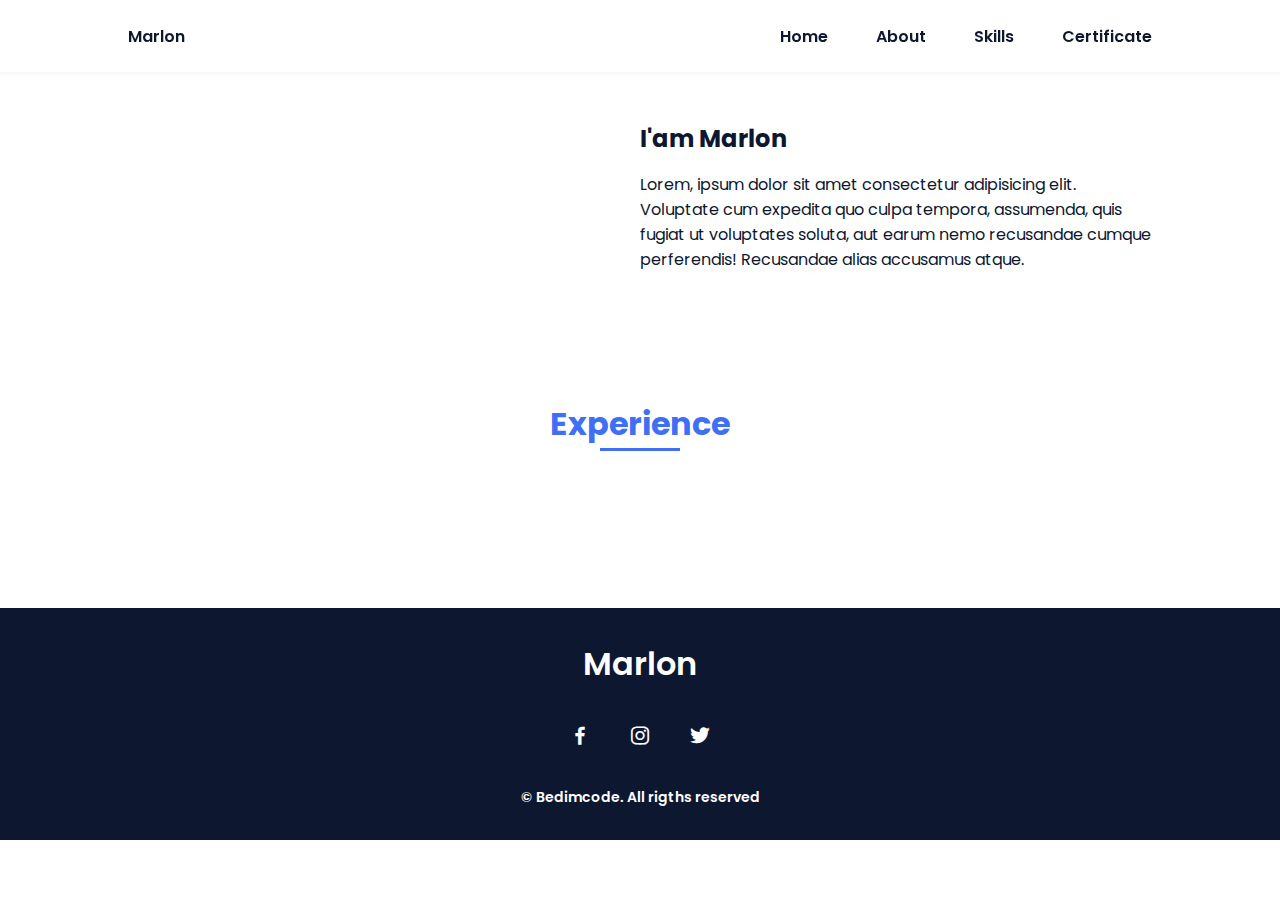
==== page/about.html @ 0b10dcbe "m" ====
<!DOCTYPE html>
<html lang="en">
    <head>
        <meta charset="UTF-8">
        <meta name="viewport" content="width=device-width, initial-scale=1.0">

        <link rel="stylesheet" href="/../assets/css/styles.css">

        <!-- =====BOX ICONS===== -->
        <link href='https://cdn.jsdelivr.net/npm/boxicons@2.0.5/css/boxicons.min.css' rel='stylesheet'>

        <title>My Portofolio</title>
    </head>
    <body>
        <header class="l-header">
            <nav class="nav bd-grid">
                <div>
                    <a href="#" class="nav__logo">Marlon</a>
                </div>

                <div class="nav__menu" id="nav-menu">
                    <ul class="nav__list">
                        <li class="nav__item"><a href="/../index.html" class="nav__link active">Home</a></li>
                        <li class="nav__item "><a href="/page/about.html" class="nav__link">About</a></li>
                        <li class="nav__item"><a href="/page/skill.html" class="nav__link">Skills</a></li>
                        <li class="nav__item"><a href="/page/certificate.html" class="nav__link">Certificate</a></li>
                      
                    </ul>
                </div>

                <div class="nav__toggle" id="nav-toggle">
                    <i class='bx bx-menu'></i>
                </div>
            </nav>
        </header>

     <!--===== ABOUT =====-->
     <section class="about section " id="about">
       <br>

        <div class="about__container bd-grid">
            <div class="about__img">
                <img src="assets/img/about.jpg" alt="">
            </div>
            
            <div>
                <h2 class="about__subtitle">I'am Marlon</h2>
                <p class="about__text">Lorem, ipsum dolor sit amet consectetur adipisicing elit. Voluptate cum expedita quo culpa tempora, assumenda, quis fugiat ut voluptates soluta, aut earum nemo recusandae cumque perferendis! Recusandae alias accusamus atque.</p>           
            </div>                                   
        </div>
    </section>
    <section class="work section" id="work">
        <h2 class="section-title">Experience</h2>

        <div class="work__container bd-grid">
            <a href="" class="work__img">
                <img src="assets/img/work1.jpg" alt="">
            </a>
            <a href="" class="work__img">
                <img src="assets/img/work2.jpg" alt="">
            </a>
            <a href="" class="work__img">
                <img src="assets/img/work3.jpg" alt="">
            </a>
            <a href="" class="work__img">
                <img src="assets/img/work4.jpg" alt="">
            </a>
            <a href="" class="work__img">
                <img src="assets/img/work5.jpg" alt="">
            </a>
            <a href="" class="work__img">
                <img src="assets/img/work6.jpg" alt="">
            </a>
        </div>
    </section>


        <footer class="footer">
            <p class="footer__title">Marlon</p>
            <div class="footer__social">
                <a href="#" class="footer__icon"><i class='bx bxl-facebook' ></i></a>
                <a href="#" class="footer__icon"><i class='bx bxl-instagram' ></i></a>
                <a href="#" class="footer__icon"><i class='bx bxl-twitter' ></i></a>
            </div>
            <p class="footer__copy">&#169; Bedimcode. All rigths reserved</p>
        </footer>


        <!--===== SCROLL REVEAL =====-->
        <script src="https://unpkg.com/scrollreveal"></script>

        <!--===== MAIN JS =====-->
        <script src="/../assets/js/main.js"></script>
    </body>
</html>
---- assets/css/styles.css ----
/*===== GOOGLE FONTS =====*/
@import url("https://fonts.googleapis.com/css2?family=Poppins:wght@400;600;700&display=swap");
/*===== VARIABLES CSS =====*/
:root {
  --header-height: 3rem;
  --font-semi: 600;
  /*===== Colores =====*/
  /*Purple 260 - Red 355 - Blue 224 - Pink 340*/
  /* HSL color mode */
  --hue-color: 224;
  --first-color: hsl(var(--hue-color), 89%, 60%);
  --second-color: hsl(var(--hue-color), 56%, 12%);
  /*===== Fuente y tipografia =====*/
  --body-font: 'Poppins', sans-serif;
  --big-font-size: 2rem;
  --h2-font-size: 1.25rem;
  --normal-font-size: .938rem;
  --smaller-font-size: .75rem;
  /*===== Margenes =====*/
  --mb-2: 1rem;
  --mb-4: 2rem;
  --mb-5: 2.5rem;
  --mb-6: 3rem;
  /*===== z index =====*/
  --z-back: -10;
  --z-fixed: 100;
}

@media screen and (min-width: 968px) {
  :root {
    --big-font-size: 3.5rem;
    --h2-font-size: 2rem;
    --normal-font-size: 1rem;
    --smaller-font-size: .875rem;
  }
}

/*===== BASE =====*/
*, ::before, ::after {
  box-sizing: border-box;
}

html {
  scroll-behavior: smooth;
}

body {
  margin: var(--header-height) 0 0 0;
  font-family: var(--body-font);
  font-size: var(--normal-font-size);
  color: var(--second-color);
}

h1, h2, p {
  margin: 0;
}

ul {
  margin: 0;
  padding: 0;
  list-style: none;
}

a {
  text-decoration: none;
}

img {
  max-width: 100%;
  height: auto;
  display: block;
}

/*===== CLASS CSS ===== */
.section-title {
  position: relative;
  font-size: var(--h2-font-size);
  color: var(--first-color);
  margin-top: var(--mb-2);
  margin-bottom: var(--mb-4);
  text-align: center;
}

.section-title::after {
  position: absolute;
  content: '';
  width: 64px;
  height: 0.18rem;
  left: 0;
  right: 0;
  margin: auto;
  top: 2rem;
  background-color: var(--first-color);
}

.section {
  padding-top: 3rem;
  padding-bottom: 2rem;
}

/*===== LAYOUT =====*/
.bd-grid {
  max-width: 1024px;
  display: grid;
  margin-left: var(--mb-2);
  margin-right: var(--mb-2);
}

.l-header {
  width: 100%;
  position: fixed;
  top: 0;
  left: 0;
  z-index: var(--z-fixed);
  background-color: #fff;
  box-shadow: 0 1px 4px rgba(146, 161, 176, 0.15);
}

/*===== NAV =====*/
.nav {
  height: var(--header-height);
  display: flex;
  justify-content: space-between;
  align-items: center;
  font-weight: var(--font-semi);
}

@media screen and (max-width: 767px) {
  .nav__menu {
    position: fixed;
    top: var(--header-height);
    right: -100%;
    width: 80%;
    height: 100%;
    padding: 2rem;
    background-color: var(--second-color);
    transition: .5s;
  }
}

.nav__item {
  margin-bottom: var(--mb-4);
}

.nav__link {
  position: relative;
  color: #fff;
}

.nav__link:hover {
  position: relative;
}

.nav__link:hover::after {
  position: absolute;
  content: '';
  width: 100%;
  height: 0.18rem;
  left: 0;
  top: 2rem;
  background-color: var(--first-color);
}

.nav__logo {
  color: var(--second-color);
}

.nav__toggle {
  color: var(--second-color);
  font-size: 1.5rem;
  cursor: pointer;
}

/*Active menu*/
/* .active::after {
  position: absolute;
  content: '';
  width: 100%;
  height: 0.18rem;
  left: 0;
  top: 2rem;
  background-color: var(--first-color);
} */

/*=== Show menu ===*/
.show {
  right: 0;
}

/*===== HOME =====*/
.home {
  position: relative;
  row-gap: 5rem;
  padding: 4rem 0 5rem;
}

.home__data {
  align-self: center;
}

.home__title {
  font-size: var(--big-font-size);
  margin-bottom: var(--mb-5);
}

.home__title-color {
  color: var(--first-color);
}

.home__social {
  display: flex;
  flex-direction: column;
}

.home__social-icon {
  width: max-content;
  margin-bottom: var(--mb-2);
  font-size: 1.5rem;
  color: var(--second-color);
}

.home__social-icon:hover {
  color: var(--first-color);
}

.home__img {
  position: absolute;
  right: 0;
  bottom: 0;
  width: 260px;
}

.home__blob {
  fill: var(--first-color);
}

.home__blob-img {
  width: 360px;
}

/*BUTTONS*/
.button {
  display: inline-block;
  background-color: var(--first-color);
  color: #fff;
  padding: .75rem 2.5rem;
  font-weight: var(--font-semi);
  border-radius: .5rem;
  transition: .3s;
}

.button:hover {
  box-shadow: 0px 10px 36px rgba(0, 0, 0, 0.15);
}

/* ===== ABOUT =====*/
.about__container {
  row-gap: 2rem;
  text-align: center;
}

.about__subtitle {
  margin-bottom: var(--mb-2);
}

.about__img {
  justify-self: center;
}

.about__img img {
  width: 200px;
  border-radius: .5rem;
}

/* ===== SKILLS =====*/
.skills__container {
  row-gap: 2rem;
  text-align: center;
}

.skills__subtitle {
  margin-bottom: var(--mb-2);
}

.skills__text {
  margin-bottom: var(--mb-4);
}

.skills__data {
  display: flex;
  justify-content: space-between;
  align-items: center;
  position: relative;
  font-weight: var(--font-semi);
  padding: .5rem 1rem;
  margin-bottom: var(--mb-4);
  border-radius: .5rem;
  box-shadow: 0px 4px 25px rgba(14, 36, 49, 0.15);
}

.skills__icon {
  font-size: 2rem;
  margin-right: var(--mb-2);
  color: var(--first-color);
}

.skills__names {
  display: flex;
  align-items: center;
}

.skills__bar {
  position: absolute;
  left: 0;
  bottom: 0;
  background-color: var(--first-color);
  height: .25rem;
  border-radius: .5rem;
  z-index: var(--z-back);
}

.skills__html {
  width: 95%;
}

.skills__css {
  width: 85%;
}

.skills__js {
  width: 65%;
}

.skills__ux {
  width: 85%;
}

.skills__img {
  border-radius: .5rem;
}

/* ===== WORK =====*/
.work__container {
  row-gap: 2rem;
}

.work__img {
  box-shadow: 0px 4px 25px rgba(14, 36, 49, 0.15);
  border-radius: .5rem;
  overflow: hidden;
}

.work__img img {
  transition: 1s;
}

.work__img img:hover {
  transform: scale(1.1);
}

/* ===== CONTACT =====*/
.contact__input {
  width: 100%;
  font-size: var(--normal-font-size);
  font-weight: var(--font-semi);
  padding: 1rem;
  border-radius: .5rem;
  border: 1.5px solid var(--second-color);
  outline: none;
  margin-bottom: var(--mb-4);
}

.contact__button {
  display: block;
  border: none;
  outline: none;
  font-size: var(--normal-font-size);
  cursor: pointer;
  margin-left: auto;
}

/* ===== FOOTER =====*/
.footer {
  background-color: var(--second-color);
  color: #fff;
  text-align: center;
  font-weight: var(--font-semi);
  padding: 2rem 0;
}

.footer__title {
  font-size: 2rem;
  margin-bottom: var(--mb-4);
}

.footer__social {
  margin-bottom: var(--mb-4);
}

.footer__icon {
  font-size: 1.5rem;
  color: #fff;
  margin: 0 var(--mb-2);
}

.footer__copy {
  font-size: var(--smaller-font-size);
}

/* ===== MEDIA QUERIES=====*/
@media screen and (max-width: 320px) {
  .home {
    row-gap: 2rem;
  }
  .home__img {
    width: 200px;
  }
}

@media screen and (min-width: 576px) {
  .home {
    padding: 4rem 0 2rem;
  }
  .home__social {
    padding-top: 0;
    padding-bottom: 2.5rem;
    flex-direction: row;
    align-self: flex-end;
  }
  .home__social-icon {
    margin-bottom: 0;
    margin-right: var(--mb-4);
  }
  .home__img {
    width: 300px;
    bottom: 25%;
  }
  .about__container {
    grid-template-columns: repeat(2, 1fr);
    align-items: center;
    text-align: initial;
  }
  .skills__container {
    grid-template-columns: .7fr;
    justify-content: center;
    column-gap: 1rem;
  }
  .work__container {
    grid-template-columns: repeat(2, 1fr);
    column-gap: 2rem;
    padding-top: 2rem;
  }
  .contact__form {
    width: 360px;
    padding-top: 2rem;
  }
  .contact__container {
    justify-items: center;
  }
}

@media screen and (min-width: 768px) {
  body {
    margin: 0;
  }
  .section {
    padding-top: 4rem;
    padding-bottom: 3rem;
  }
  .section-title {
    margin-bottom: var(--mb-6);
  }
  .section-title::after {
    width: 80px;
    top: 3rem;
  }
  .nav {
    height: calc(var(--header-height) + 1.5rem);
  }
  .nav__list {
    display: flex;
    padding-top: 0;
  }
  .nav__item {
    margin-left: var(--mb-6);
    margin-bottom: 0;
  }
  .nav__toggle {
    display: none;
  }
  .nav__link {
    color: var(--second-color);
  }
  .home {
    padding: 8rem 0 2rem;
  }
  .home__img {
    width: 400px;
    bottom: 10%;
  }
  .about__container {
    padding-top: 2rem;
  }
  .about__img img {
    width: 300px;
  }
  .skills__container {
    grid-template-columns: repeat(2, 1fr);
    column-gap: 2rem;
    align-items: center;
    text-align: initial;
  }
  .work__container {
    grid-template-columns: repeat(3, 1fr);
    column-gap: 2rem;
  }
}

@media screen and (min-width: 992px) {
  .bd-grid {
    margin-left: auto;
    margin-right: auto;
  }
  .home {
    padding: 10rem 0 2rem;
  }
  .home__img {
    width: 450px;
  }
}
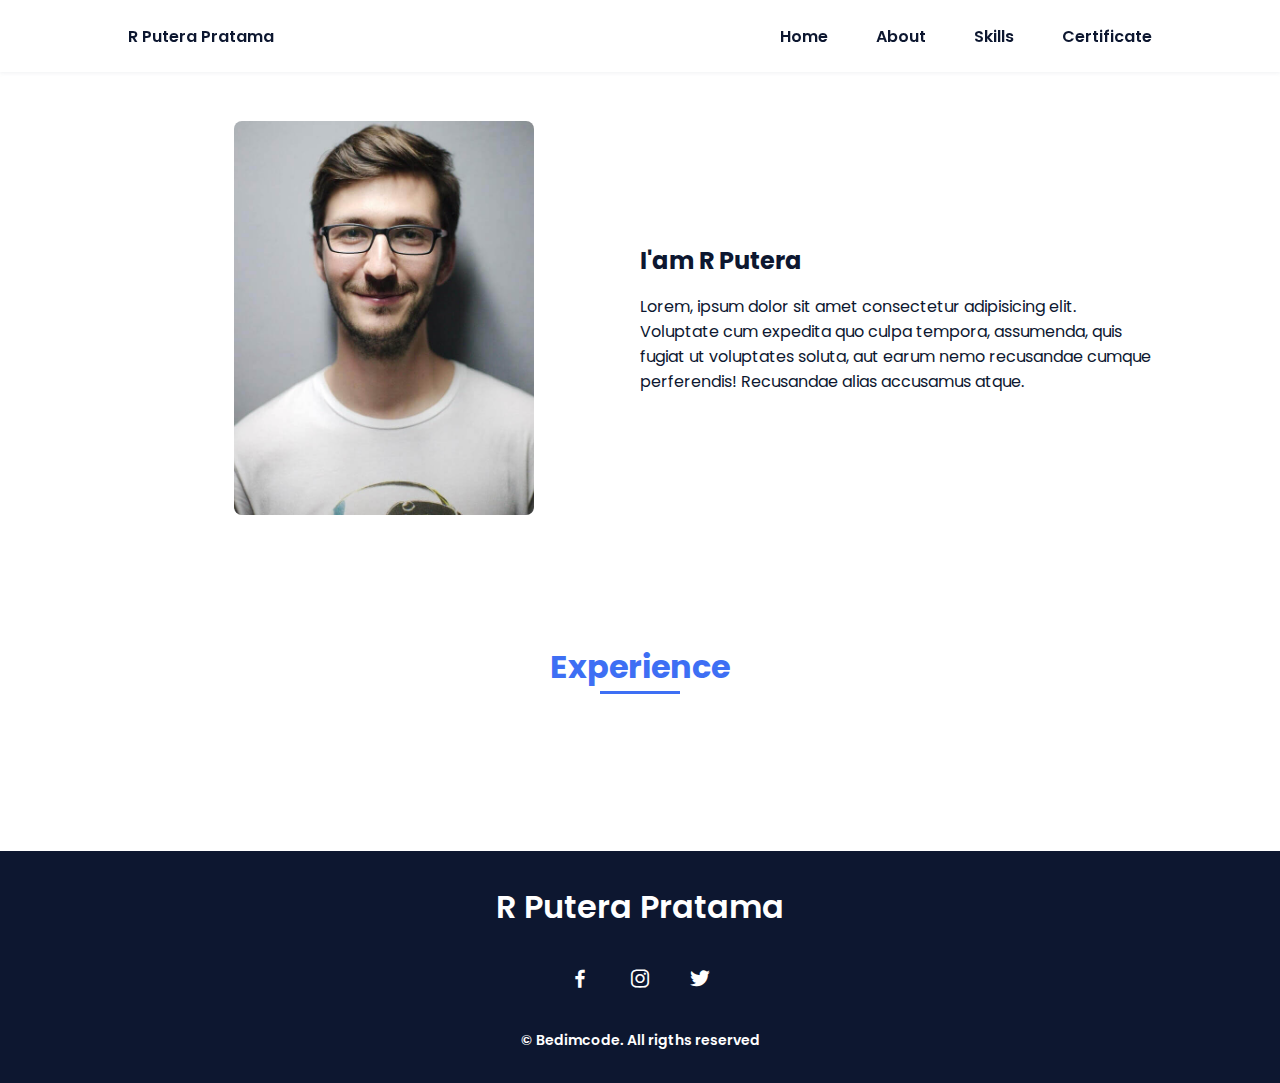
==== commit 0511a43a: "m" ====
--- a/page/about.html
+++ b/page/about.html
@@ -15,7 +15,7 @@
         <header class="l-header">
             <nav class="nav bd-grid">
                 <div>
-                    <a href="#" class="nav__logo">Marlon</a>
+                    <a href="#" class="nav__logo">R Putera Pratama</a>
                 </div>
 
                 <div class="nav__menu" id="nav-menu">
@@ -40,11 +40,11 @@
 
         <div class="about__container bd-grid">
             <div class="about__img">
-                <img src="assets/img/about.jpg" alt="">
+                <img src="/../assets/img/about.jpg" alt="">
             </div>
             
             <div>
-                <h2 class="about__subtitle">I'am Marlon</h2>
+                <h2 class="about__subtitle">I'am R Putera</h2>
                 <p class="about__text">Lorem, ipsum dolor sit amet consectetur adipisicing elit. Voluptate cum expedita quo culpa tempora, assumenda, quis fugiat ut voluptates soluta, aut earum nemo recusandae cumque perferendis! Recusandae alias accusamus atque.</p>           
             </div>                                   
         </div>
@@ -76,7 +76,7 @@
 
 
         <footer class="footer">
-            <p class="footer__title">Marlon</p>
+            <p class="footer__title">R Putera Pratama</p>
             <div class="footer__social">
                 <a href="#" class="footer__icon"><i class='bx bxl-facebook' ></i></a>
                 <a href="#" class="footer__icon"><i class='bx bxl-instagram' ></i></a>
--- a/assets/css/styles.css
+++ b/assets/css/styles.css
@@ -171,18 +171,7 @@
   cursor: pointer;
 }
 
-/*Active menu*/
-/* .active::after {
-  position: absolute;
-  content: '';
-  width: 100%;
-  height: 0.18rem;
-  left: 0;
-  top: 2rem;
-  background-color: var(--first-color);
-} */
-
-/*=== Show menu ===*/
+
 .show {
   right: 0;
 }
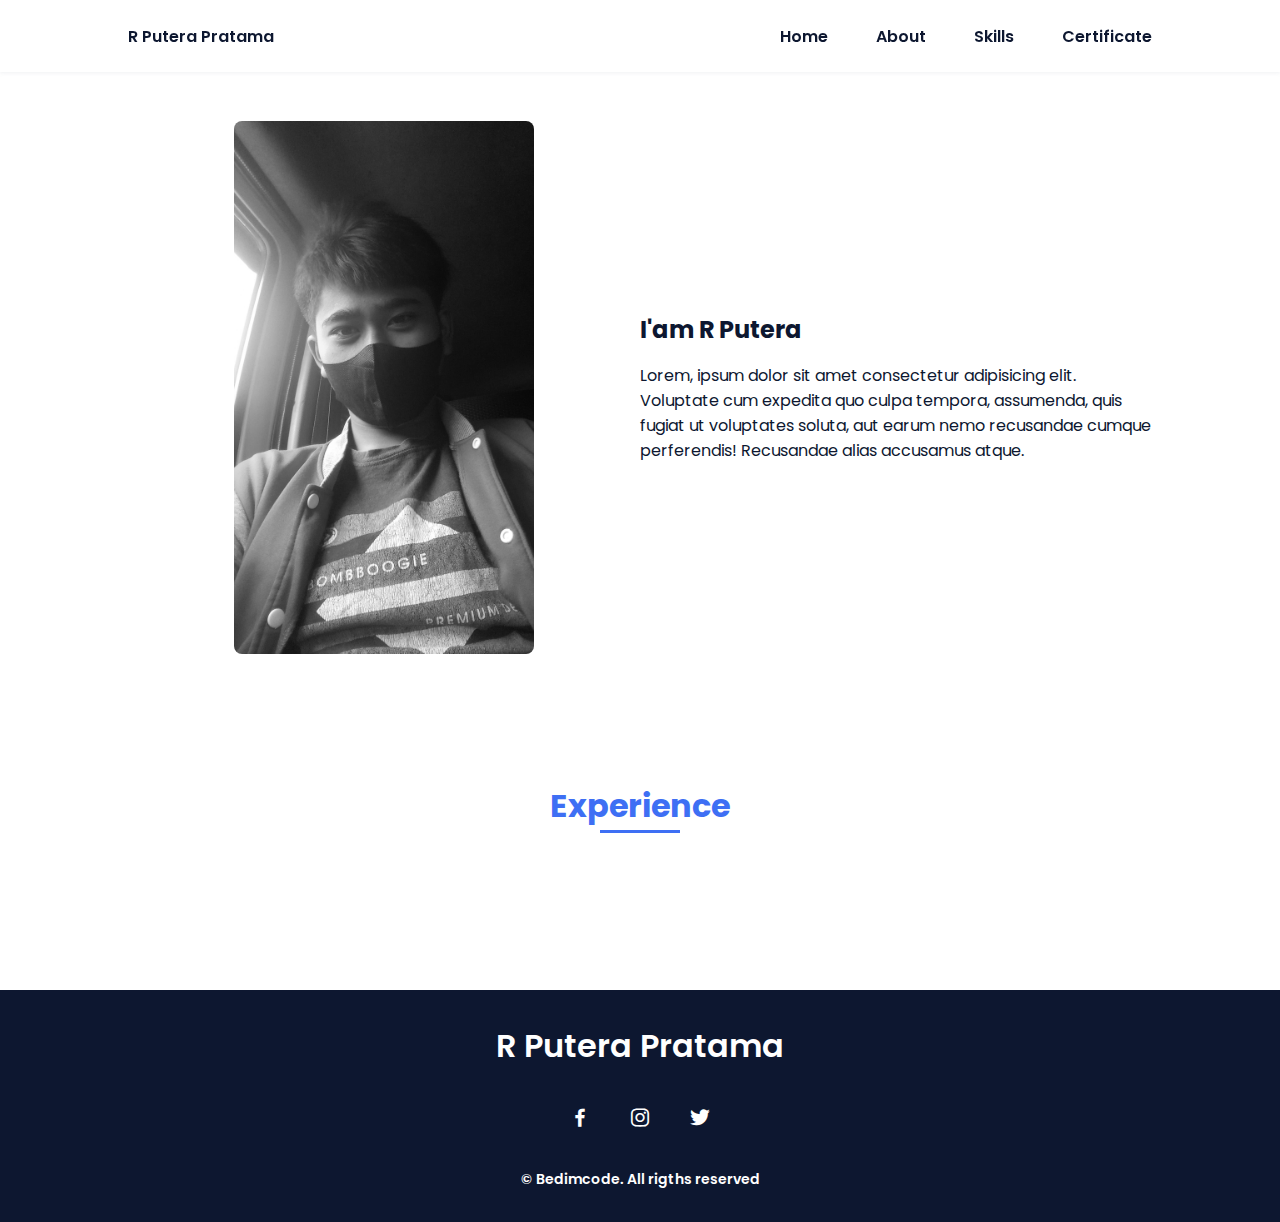
==== commit 88f386a7: "m" ====
--- a/page/about.html
+++ b/page/about.html
@@ -40,7 +40,7 @@
 
         <div class="about__container bd-grid">
             <div class="about__img">
-                <img src="/../assets/img/about.jpg" alt="">
+                <img src="/../assets/img/bw1.jpeg"  alt="">
             </div>
             
             <div>
--- a/assets/css/styles.css
+++ b/assets/css/styles.css
@@ -160,7 +160,10 @@
   top: 2rem;
   background-color: var(--first-color);
 }
-
+#cent{
+  margin-left: auto !important;
+  margin-right: auto !important;
+}
 .nav__logo {
   color: var(--second-color);
 }
@@ -200,7 +203,9 @@
   display: flex;
   flex-direction: column;
 }
-
+.home__social2 {
+  flex-direction: column;
+}
 .home__social-icon {
   width: max-content;
   margin-bottom: var(--mb-2);
@@ -224,19 +229,11 @@
 }
 
 .home__blob-img {
-  width: 360px;
+  width: 390px;
 }
 
 /*BUTTONS*/
-.button {
-  display: inline-block;
-  background-color: var(--first-color);
-  color: #fff;
-  padding: .75rem 2.5rem;
-  font-weight: var(--font-semi);
-  border-radius: .5rem;
-  transition: .3s;
-}
+
 
 .button:hover {
   box-shadow: 0px 10px 36px rgba(0, 0, 0, 0.15);
@@ -335,10 +332,14 @@
 
 .work__img {
   box-shadow: 0px 4px 25px rgba(14, 36, 49, 0.15);
-  border-radius: .5rem;
+  border-radius: 0.5rem;
   overflow: hidden;
 }
-
+.work__cert {
+  box-shadow: 0px 4px 25px rgba(14, 36, 49, 0.15);
+  border-radius: 0rem;
+  overflow: hidden;
+}
 .work__img img {
   transition: 1s;
 }
@@ -517,3 +518,27 @@
     width: 450px;
   }
 }
+
+
+
+#b2 {
+  border: 1px solid #DFDFDF;
+  display: inline-block;
+  background-color: var(--first-color);
+  color: black !important;
+  padding: .75rem 2.5rem;
+  font-weight: var(--font-semi);
+  border-radius: .5rem;
+  transition: .3s;
+  background-color: aliceblue;
+  
+}
+.button {
+  display: inline-block;
+  background-color: var(--first-color);
+  color: #fff;
+  padding: .75rem 2.5rem;
+  font-weight: var(--font-semi);
+  border-radius: .5rem;
+  transition: .3s;
+}
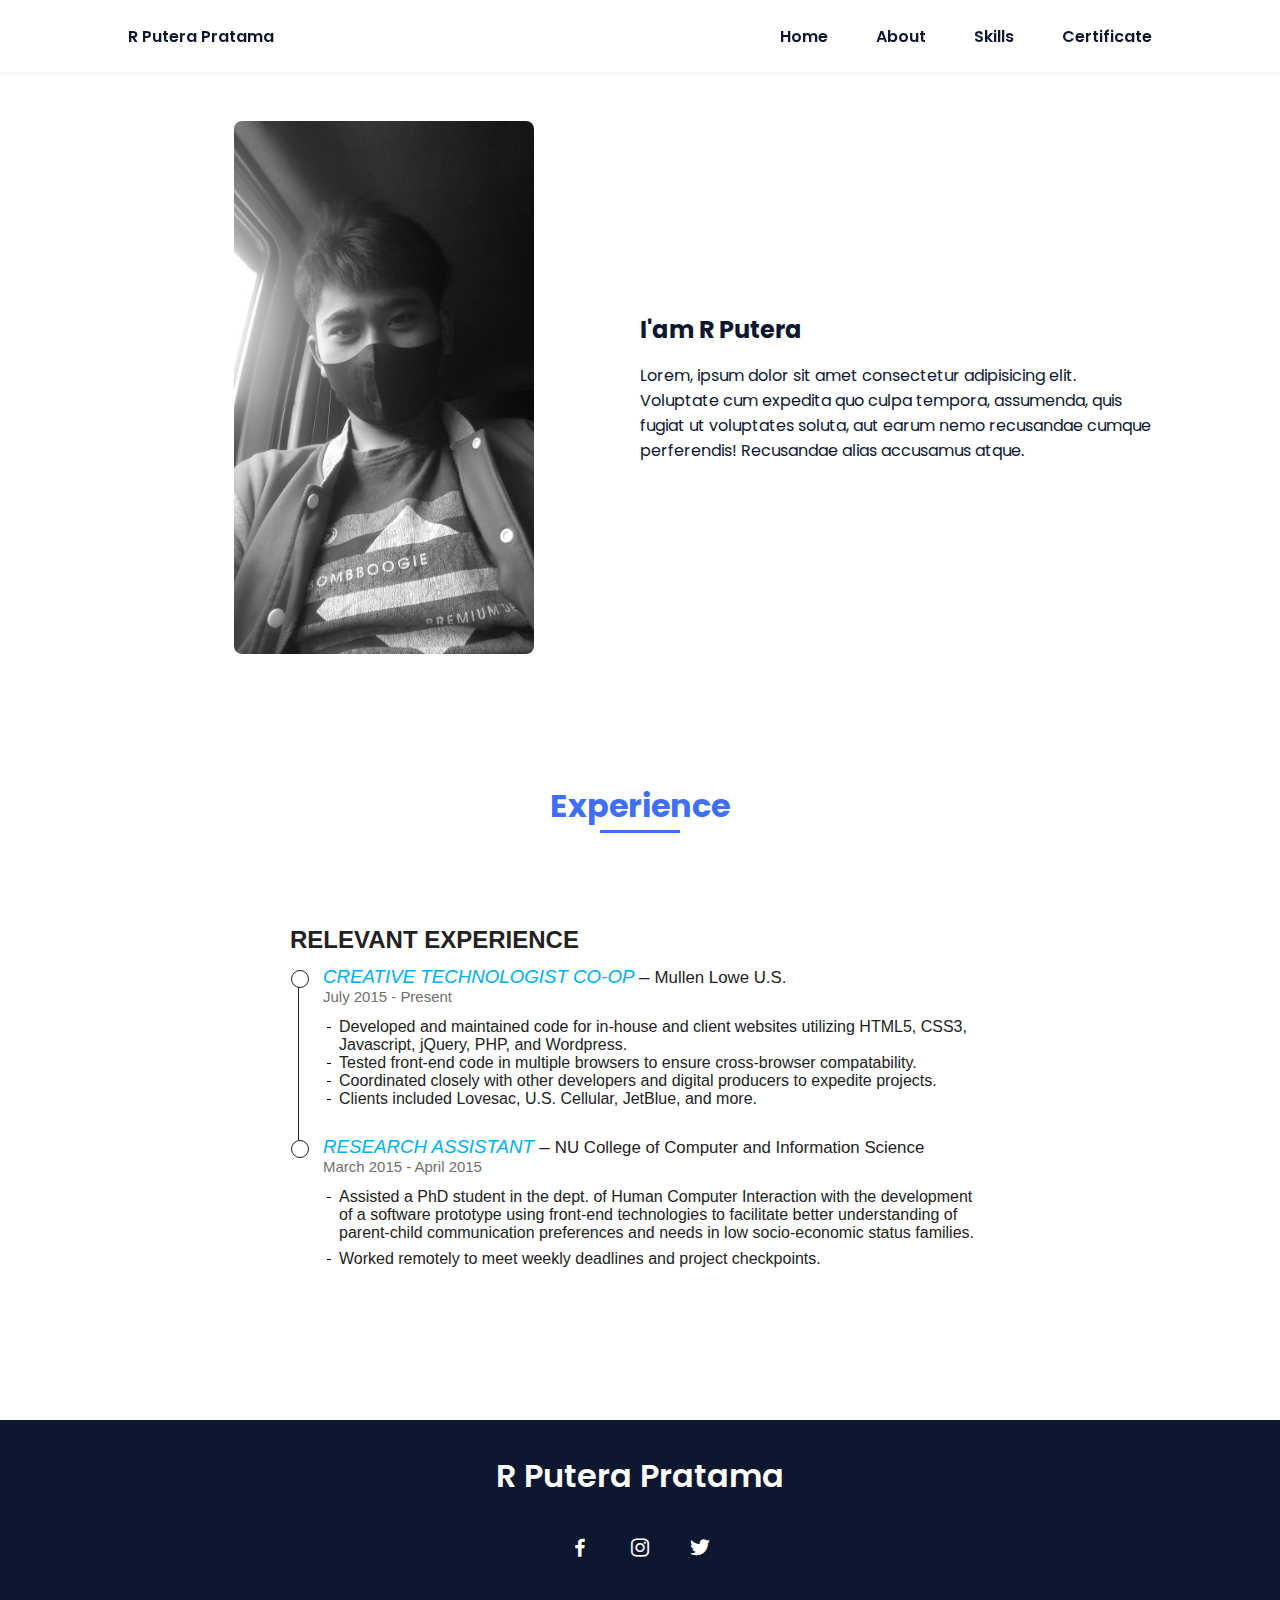
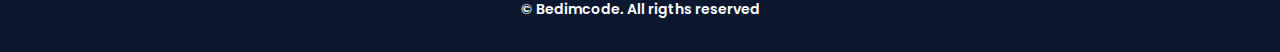
==== commit a049944f: "adding experoience and more" ====
--- a/page/about.html
+++ b/page/about.html
@@ -5,8 +5,123 @@
         <meta name="viewport" content="width=device-width, initial-scale=1.0">
 
         <link rel="stylesheet" href="/../assets/css/styles.css">
-
-        <!-- =====BOX ICONS===== -->
+<style>
+
+*,
+*:before,
+*:after {
+  box-sizing: inherit;
+}
+
+body {
+  background-color: #fff;
+}
+
+.CV-page {
+  max-width: 700px;
+  margin: 0 auto;
+  padding: 0 2em;
+  color: #222222;
+  font-size: 1em;
+  font-family: 'Lato', sans-serif;
+}
+
+@media all and (max-width: 500px) {
+  .CV-page {
+    padding: 0 1em;
+  }
+}
+/* if IE<=7 */
+
+.CV-page\ {
+  width: 1100px;
+  font-family: "Comic Sans MS", "Comic Sans", cursive;
+}
+
+.CV-secondaryHeading {
+  position: relative;
+  margin: 2em 0 0;
+  text-transform: uppercase;
+}
+/* Grid
+****************************************************/
+
+.CV-grid {
+  display: table;
+}
+
+.CV-grid-column {
+  display: table-cell;
+}
+
+.CV-timeline {
+  position: relative;
+  margin: 0 0 0 0.5em;
+  padding-left: 1.5em;
+  border-left: solid 1px #222222;
+}
+
+.CV-timeline:first-of-type {
+  margin-top: 1em;
+}
+
+.CV-timeline:last-of-type {
+  border-left-color: transparent;
+}
+
+.CV-timeline:before {
+  content: "";
+  position: absolute;
+  top: 0;
+  left: -0.5em;
+  display: block;
+  width: 1em;
+  height: 1em;
+  border: solid 1px #222222;
+  background-color: #ffffff;
+  border-radius: 50%;
+}
+
+.CV-timeline-heading {
+  margin: 0;
+  padding-bottom: 0.5em;
+  line-height: 1em;
+  font-weight: normal;
+  -webkit-transform: translateY(-0.1em);
+  -ms-transform: translateY(-0.1em);
+  transform: translateY(-0.1em);
+}
+
+.CV-timeline-heading-title {
+  line-height: 1;
+  color: #00aef0;
+  font-style: italic;
+  text-transform: uppercase;
+}
+
+.CV-timeline-heading-location {
+  font-size: 0.9em;
+}
+
+.CV-timeline-heading-duration {
+  display: block;
+  font-size: 0.8em;
+  color: #6f6f6f;
+}
+
+.CV-timeline-details {
+  display: block;
+  margin: 0;
+  padding-bottom: 2em;
+  padding: 0 0 2em 1em;
+  list-style-image: url("[data-uri]");
+}
+
+.CV-timeline-details-item {
+  margin-bottom: 0.5em;
+}
+
+</style>
         <link href='https://cdn.jsdelivr.net/npm/boxicons@2.0.5/css/boxicons.min.css' rel='stylesheet'>
 
         <title>My Portofolio</title>
@@ -51,7 +166,31 @@
     </section>
     <section class="work section" id="work">
         <h2 class="section-title">Experience</h2>
-
+        <main class="CV-page">
+            <div class="CV-grid">
+              <div class="CV-grid-column">
+                <div class="CV-jobs">
+                  <h2 class="CV-secondaryHeading CV-jobs-heading">Relevant Experience</h2>
+                  <section class="CV-timeline CV-job">
+                    <h3 class="CV-timeline-heading"><span class="CV-timeline-heading-title">Creative Technologist Co-op </span>&#8211; <span class="CV-timeline-heading-location">Mullen Lowe U.S. </span><small class="CV-timeline-heading-duration">July 2015 - Present</small></h3>
+                    <ul class="CV-timeline-details">
+                      <li class="CV-job-timeline-item">Developed and maintained code for in-house and client websites utilizing HTML5, CSS3, Javascript, jQuery, PHP, and Wordpress.</li>
+                      <li class="CV-job-timeline-item">Tested front-end code in multiple browsers to ensure cross-browser compatability.</li>
+                      <li class="CV-job-timeline-item">Coordinated closely with other developers and digital producers to expedite projects.</li>
+                      <li class="CV-job-timeline-item">Clients included Lovesac, U.S. Cellular, JetBlue, and more.</li>
+                    </ul>
+                  </section>
+                  <section class="CV-timeline CV-job">
+                    <h3 class="CV-timeline-heading"><span class="CV-timeline-heading-title">Research Assistant </span>&#8211; <span class="CV-timeline-heading-location">NU College of Computer and Information Science</span><small class="CV-timeline-heading-duration">March 2015 - April 2015</small></h3>
+                    <ul class="CV-timeline-details">
+                      <li class="CV-timeline-details-item">Assisted a PhD student in the dept. of Human Computer Interaction with the development of a software prototype using front-end technologies to facilitate better understanding of parent-child communication preferences  and needs in low socio-economic status families. </li>
+                      <li class="CV-timeline-details-item">Worked remotely to meet weekly deadlines and project checkpoints.</li>
+                    </ul>
+                  </section>
+                </div>
+              </div>
+            </div>
+          </main>
         <div class="work__container bd-grid">
             <a href="" class="work__img">
                 <img src="assets/img/work1.jpg" alt="">
--- a/assets/css/styles.css
+++ b/assets/css/styles.css
@@ -137,6 +137,10 @@
     transition: .5s;
   }
 }
+#cent-main {
+  text-align: center; 
+  margin: 0 auto;   
+}
 
 .nav__item {
   margin-bottom: var(--mb-4);
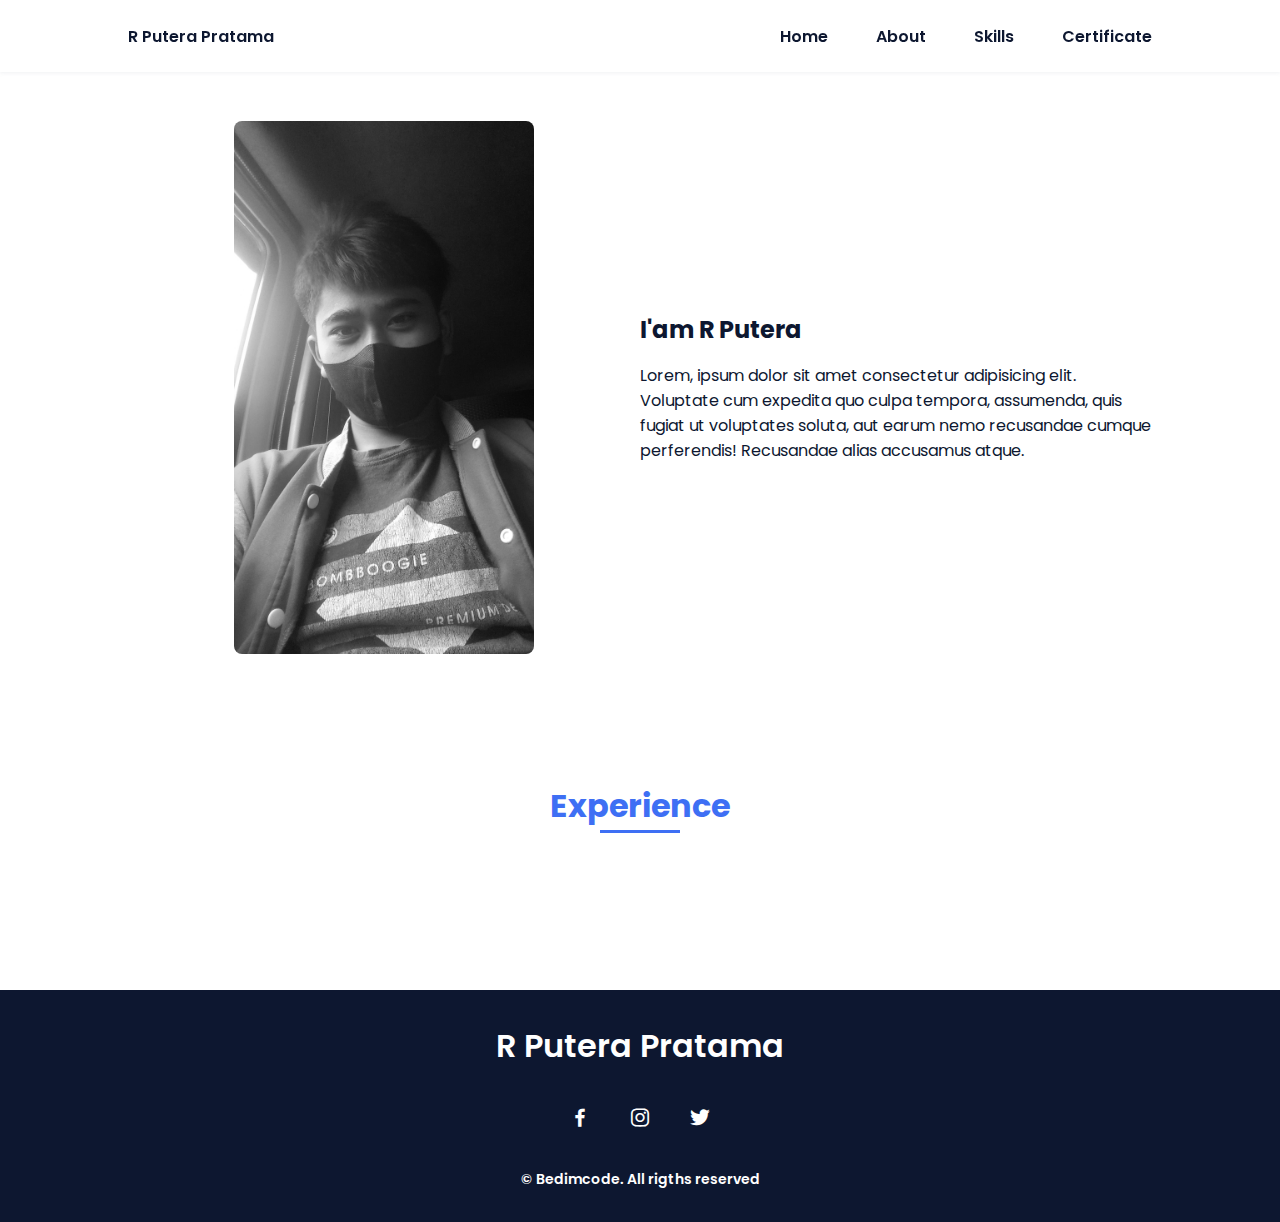
==== commit 69970662: "m" ====
--- a/page/about.html
+++ b/page/about.html
@@ -166,7 +166,7 @@
     </section>
     <section class="work section" id="work">
         <h2 class="section-title">Experience</h2>
-        <main class="CV-page">
+        <!-- <main class="CV-page">
             <div class="CV-grid">
               <div class="CV-grid-column">
                 <div class="CV-jobs">
@@ -190,7 +190,7 @@
                 </div>
               </div>
             </div>
-          </main>
+          </main> -->
         <div class="work__container bd-grid">
             <a href="" class="work__img">
                 <img src="assets/img/work1.jpg" alt="">
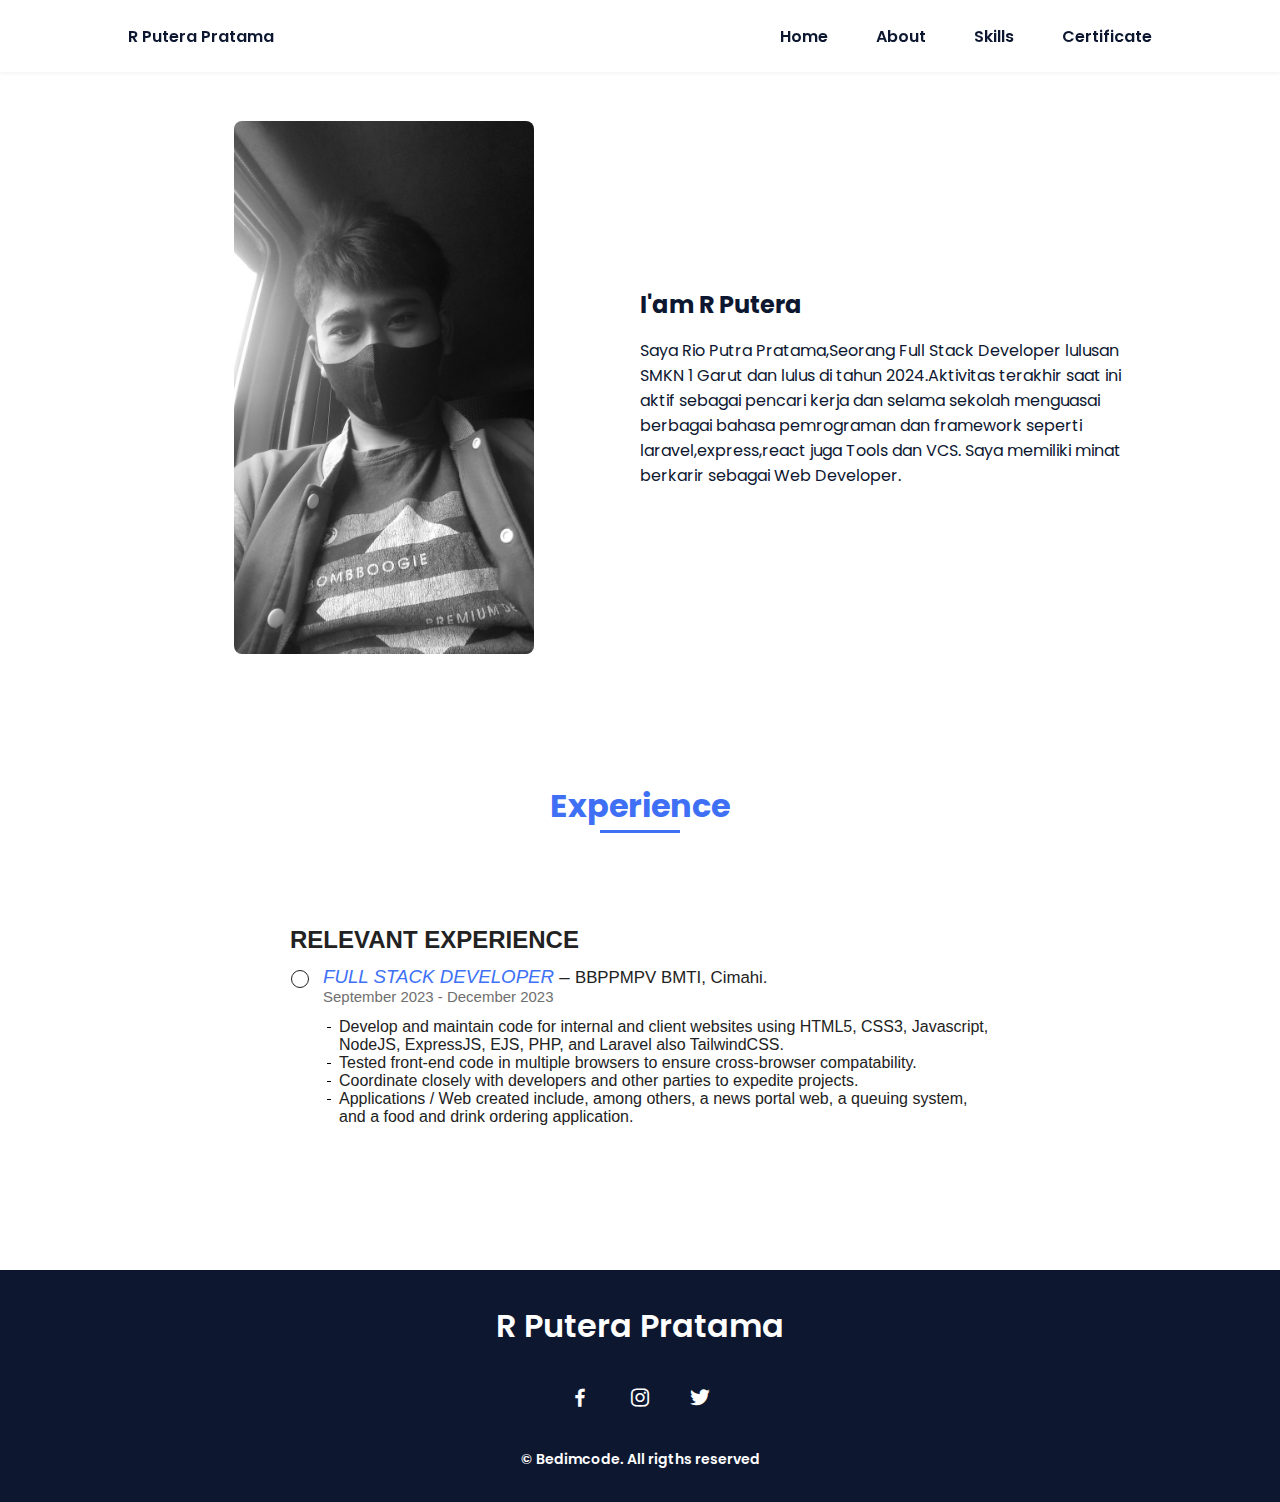
==== commit 9a0c3aa2: "about me" ====
--- a/page/about.html
+++ b/page/about.html
@@ -94,7 +94,7 @@
 
 .CV-timeline-heading-title {
   line-height: 1;
-  color: #00aef0;
+  color: #3e71f5;
   font-style: italic;
   text-transform: uppercase;
 }
@@ -160,37 +160,39 @@
             
             <div>
                 <h2 class="about__subtitle">I'am R Putera</h2>
-                <p class="about__text">Lorem, ipsum dolor sit amet consectetur adipisicing elit. Voluptate cum expedita quo culpa tempora, assumenda, quis fugiat ut voluptates soluta, aut earum nemo recusandae cumque perferendis! Recusandae alias accusamus atque.</p>           
+                <p class="about__text">Saya Rio Putra Pratama,Seorang Full Stack Developer lulusan SMKN 1 Garut dan lulus di tahun 2024.Aktivitas terakhir saat ini aktif sebagai pencari kerja dan selama sekolah menguasai berbagai bahasa pemrograman dan framework seperti laravel,express,react  juga Tools dan VCS. Saya memiliki minat berkarir sebagai Web Developer.
+                </p>           
             </div>                                   
         </div>
     </section>
     <section class="work section" id="work">
         <h2 class="section-title">Experience</h2>
-        <!-- <main class="CV-page">
+        <main class="CV-page">
             <div class="CV-grid">
               <div class="CV-grid-column">
                 <div class="CV-jobs">
                   <h2 class="CV-secondaryHeading CV-jobs-heading">Relevant Experience</h2>
                   <section class="CV-timeline CV-job">
-                    <h3 class="CV-timeline-heading"><span class="CV-timeline-heading-title">Creative Technologist Co-op </span>&#8211; <span class="CV-timeline-heading-location">Mullen Lowe U.S. </span><small class="CV-timeline-heading-duration">July 2015 - Present</small></h3>
+                    <h3 class="CV-timeline-heading"><span class="CV-timeline-heading-title">
+                      Full Stack Developer </span>&#8211; <span class="CV-timeline-heading-location">BBPPMPV BMTI, Cimahi. </span><small class="CV-timeline-heading-duration">September 2023 - December 2023</small></h3>
                     <ul class="CV-timeline-details">
-                      <li class="CV-job-timeline-item">Developed and maintained code for in-house and client websites utilizing HTML5, CSS3, Javascript, jQuery, PHP, and Wordpress.</li>
+                      <li class="CV-job-timeline-item">Develop and maintain code for internal and client websites using HTML5, CSS3, Javascript, NodeJS, ExpressJS, EJS, PHP, and Laravel also TailwindCSS.</li>
                       <li class="CV-job-timeline-item">Tested front-end code in multiple browsers to ensure cross-browser compatability.</li>
-                      <li class="CV-job-timeline-item">Coordinated closely with other developers and digital producers to expedite projects.</li>
-                      <li class="CV-job-timeline-item">Clients included Lovesac, U.S. Cellular, JetBlue, and more.</li>
+                      <li class="CV-job-timeline-item">Coordinate closely with developers and other parties to expedite projects.</li>
+                      <li class="CV-job-timeline-item">Applications / Web created include, among others, a news portal web, a queuing system, and a food and drink ordering application.</li>
                     </ul>
                   </section>
-                  <section class="CV-timeline CV-job">
+                  <!-- <section class="CV-timeline CV-job">
                     <h3 class="CV-timeline-heading"><span class="CV-timeline-heading-title">Research Assistant </span>&#8211; <span class="CV-timeline-heading-location">NU College of Computer and Information Science</span><small class="CV-timeline-heading-duration">March 2015 - April 2015</small></h3>
                     <ul class="CV-timeline-details">
                       <li class="CV-timeline-details-item">Assisted a PhD student in the dept. of Human Computer Interaction with the development of a software prototype using front-end technologies to facilitate better understanding of parent-child communication preferences  and needs in low socio-economic status families. </li>
                       <li class="CV-timeline-details-item">Worked remotely to meet weekly deadlines and project checkpoints.</li>
                     </ul>
-                  </section>
+                  </section> -->
                 </div>
               </div>
             </div>
-          </main> -->
+          </main>
         <div class="work__container bd-grid">
             <a href="" class="work__img">
                 <img src="assets/img/work1.jpg" alt="">
